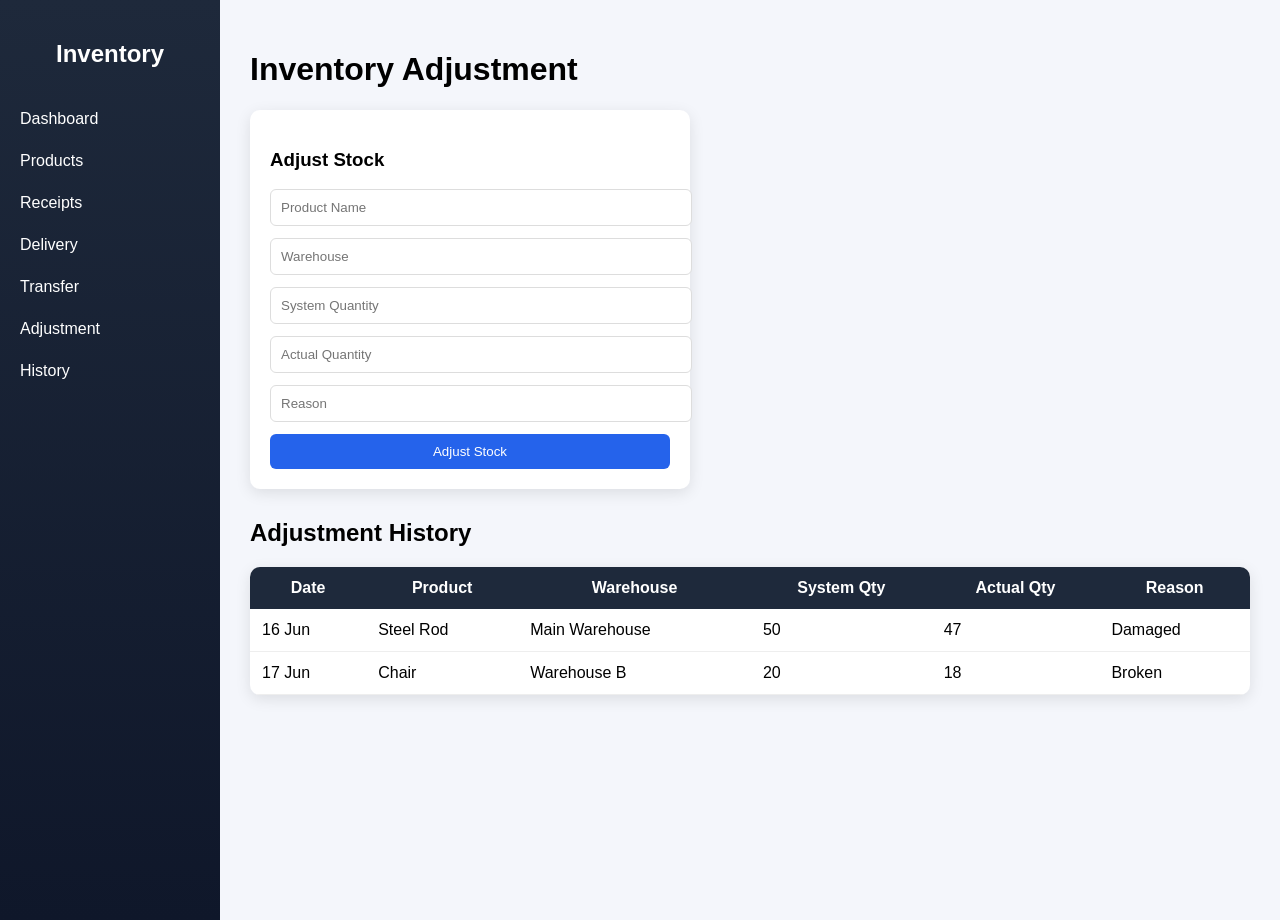
==== adjustment.html @ a60ec2dd "Added inventory management frontend pages including dashboard, products, receipts, delivery, transfe" ====
<!DOCTYPE html>
<html>

<head>
<meta charset="UTF-8">
<title>Inventory Adjustment</title>
<link rel="stylesheet" href="product.css">
</head>

<body>

<div class="sidebar">

<h2>Inventory</h2>

<a href="index.html">Dashboard</a>
<a href="products.html">Products</a>
<a href="receipts.html">Receipts</a>
<a href="delivery.html">Delivery</a>
<a href="transfer.html">Transfer</a>
<a href="adjustment.html">Adjustment</a>
<a href="history.html">History</a>

</div>

<div class="main">

<h1>Inventory Adjustment</h1>

<div class="form-card">

<h3>Adjust Stock</h3>

<input type="text" placeholder="Product Name">

<input type="text" placeholder="Warehouse">

<input type="number" placeholder="System Quantity">

<input type="number" placeholder="Actual Quantity">

<input type="text" placeholder="Reason">

<button>Adjust Stock</button>

</div>

<h2>Adjustment History</h2>

<table>

<tr>
<th>Date</th>
<th>Product</th>
<th>Warehouse</th>
<th>System Qty</th>
<th>Actual Qty</th>
<th>Reason</th>
</tr>

<tr>
<td>16 Jun</td>
<td>Steel Rod</td>
<td>Main Warehouse</td>
<td>50</td>
<td>47</td>
<td>Damaged</td>
</tr>

<tr>
<td>17 Jun</td>
<td>Chair</td>
<td>Warehouse B</td>
<td>20</td>
<td>18</td>
<td>Broken</td>
</tr>

</table>

</div>

</body>
</html>
---- product.css ----
body{
margin:0;
font-family:Arial;
background:#f4f6fb;
display:flex;
}

/* Sidebar */

.sidebar{
width:220px;
background:linear-gradient(180deg,#1e293b,#0f172a);
color:white;
height:100vh;
padding-top:20px;
}

.sidebar h2{
text-align:center;
margin-bottom:30px;
}

.sidebar a{
display:block;
padding:12px 20px;
color:white;
text-decoration:none;
}

.sidebar a:hover{
background:#334155;
}

/* Main Area */

.main{
flex:1;
padding:30px;
}

/* Dashboard Cards */

.cards{
display:flex;
gap:20px;
flex-wrap:wrap;
}

.card{
background:white;
padding:25px;
border-radius:12px;
width:200px;
box-shadow:0 4px 15px rgba(0,0,0,0.1);
text-align:center;
}

.card h3{
margin:0;
color:#555;
}

.card p{
font-size:28px;
margin-top:10px;
color:#2563eb;
}

/* Form */

.form-card{
background:white;
padding:20px;
border-radius:10px;
box-shadow:0 4px 15px rgba(0,0,0,0.1);
max-width:400px;
margin-bottom:30px;
}

.form-card input{
width:100%;
padding:10px;
margin-bottom:12px;
border-radius:6px;
border:1px solid #ddd;
}

.form-card button{
width:100%;
padding:10px;
background:#2563eb;
border:none;
color:white;
border-radius:6px;
cursor:pointer;
}

.form-card button:hover{
background:#1d4ed8;
}

/* Table */

table{
width:100%;
border-collapse:collapse;
background:white;
border-radius:10px;
overflow:hidden;
box-shadow:0 4px 15px rgba(0,0,0,0.1);
}

th{
background:#1e293b;
color:white;
padding:12px;
}

td{
padding:12px;
border-bottom:1px solid #eee;
}

tr:hover{
background:#f1f5f9;
}
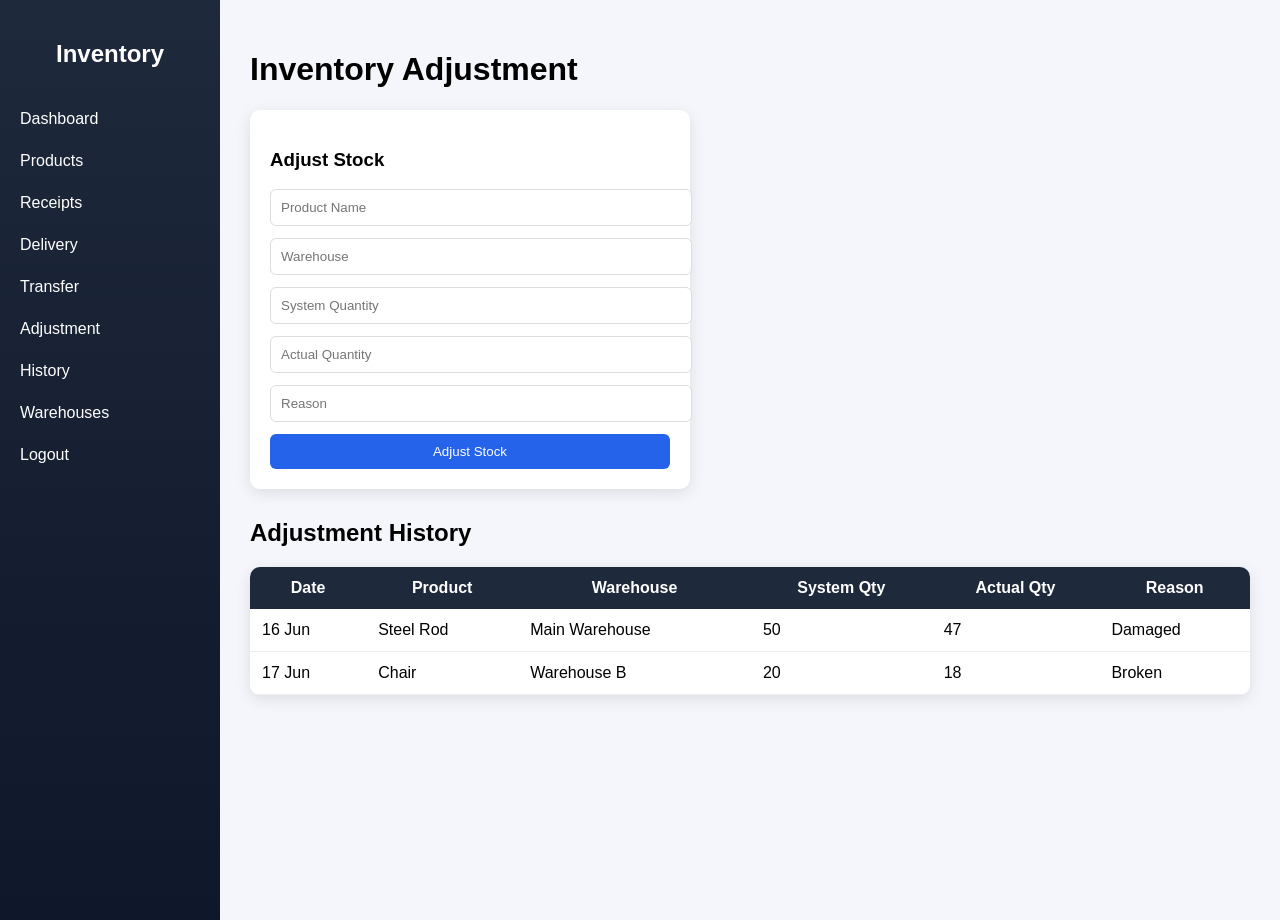
==== commit c8d1a8a0: "frontend verify" ====
--- a/adjustment.html
+++ b/adjustment.html
@@ -20,7 +20,8 @@
 <a href="transfer.html">Transfer</a>
 <a href="adjustment.html">Adjustment</a>
 <a href="history.html">History</a>
-
+<a href="warehouse1.html">Warehouses</a>
+<a href="login.html">Logout</a>
 </div>
 
 <div class="main">
--- a/product.css
+++ b/product.css
@@ -28,9 +28,12 @@
 }
 
 .sidebar a:hover{
-background:#334155;
+background:rgb(110, 108, 105);
+color: lightblue;
 }
-
+#Logout:hover {
+    color: red;
+}
 /* Main Area */
 
 .main{
@@ -122,5 +125,6 @@
 }
 
 tr:hover{
-background:#f1f5f9;
+background:white
+;
 }
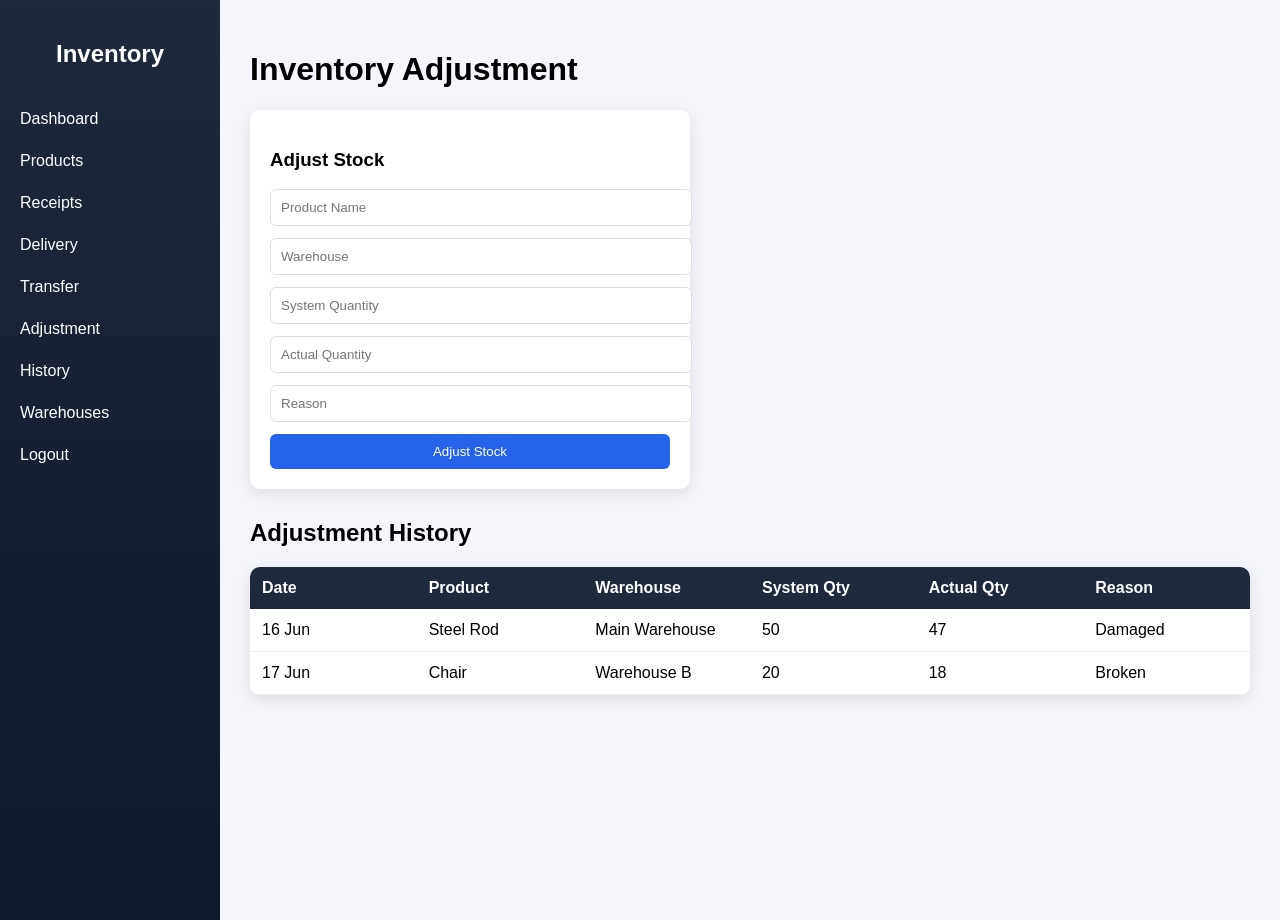
==== commit 372d13e5: "frontend final verificatin" ====
--- a/adjustment.html
+++ b/adjustment.html
@@ -21,7 +21,8 @@
 <a href="adjustment.html">Adjustment</a>
 <a href="history.html">History</a>
 <a href="warehouse1.html">Warehouses</a>
-<a href="login.html">Logout</a>
+<a href="login.html" id="Logout">Logout</a>
+
 </div>
 
 <div class="main">
--- a/product.css
+++ b/product.css
@@ -28,12 +28,16 @@
 }
 
 .sidebar a:hover{
-background:rgb(110, 108, 105);
-color: lightblue;
+background:rgb(110,108,105);
+color:lightblue;
 }
-#Logout:hover {
-    color: red;
+
+/* Logout hover */
+
+#Logout:hover{
+color:red;
 }
+
 /* Main Area */
 
 .main{
@@ -102,7 +106,7 @@
 background:#1d4ed8;
 }
 
-/* Table */
+/* Table Fix */
 
 table{
 width:100%;
@@ -111,20 +115,23 @@
 border-radius:10px;
 overflow:hidden;
 box-shadow:0 4px 15px rgba(0,0,0,0.1);
+table-layout:fixed;
+}
+
+th, td{
+padding:12px;
+text-align:left;
 }
 
 th{
 background:#1e293b;
 color:white;
-padding:12px;
 }
 
 td{
-padding:12px;
 border-bottom:1px solid #eee;
 }
 
 tr:hover{
-background:white
-;
+background:#f1f5f9;
 }
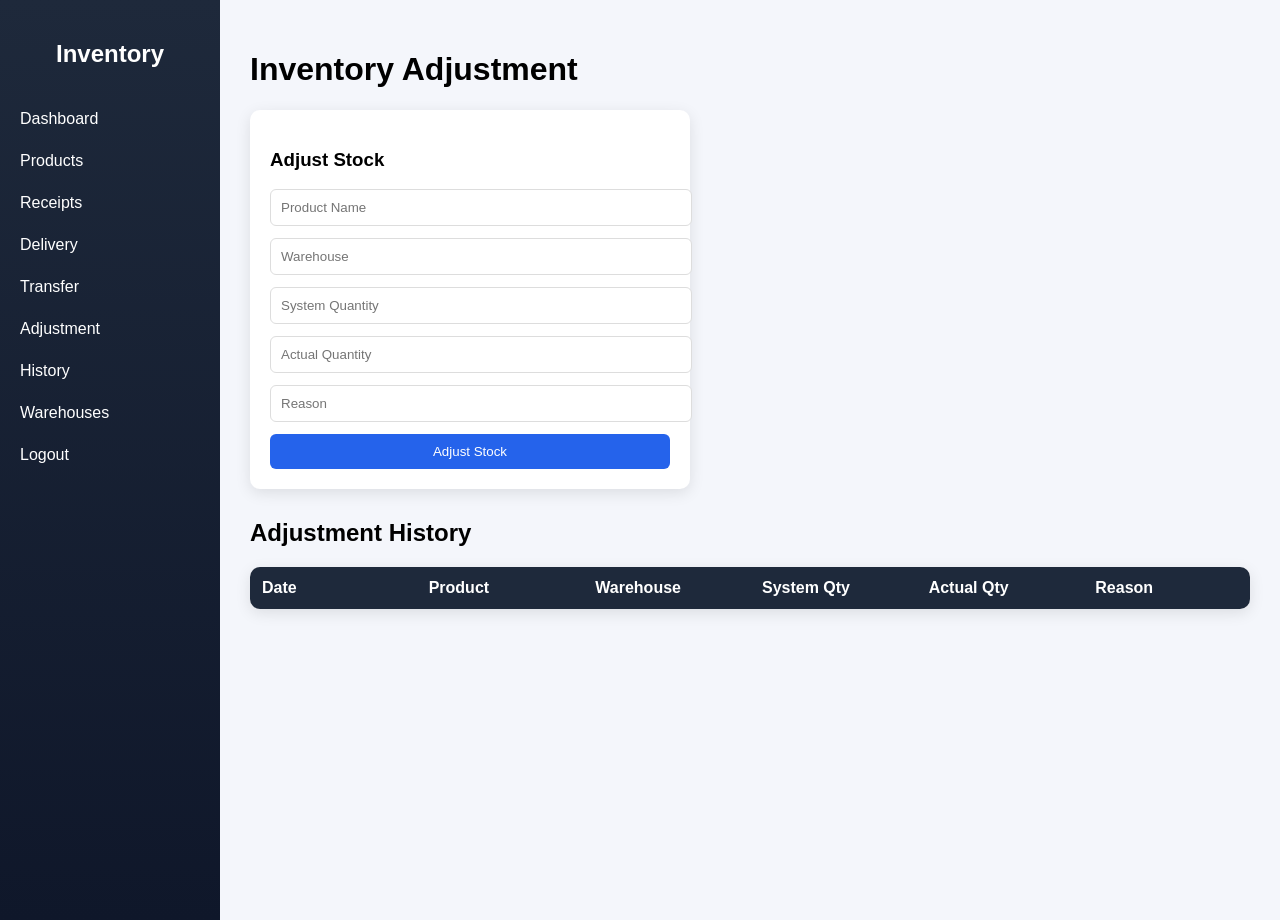
==== commit 819c9def: "backend done" ====
--- a/adjustment.html
+++ b/adjustment.html
@@ -1,86 +1,44 @@
 <!DOCTYPE html>
 <html>
-
 <head>
-<meta charset="UTF-8">
-<title>Inventory Adjustment</title>
-<link rel="stylesheet" href="product.css">
+    <meta charset="UTF-8">
+    <title>Inventory Adjustment</title>
+    <link rel="stylesheet" href="product.css">
 </head>
-
 <body>
-
 <div class="sidebar">
-
-<h2>Inventory</h2>
-
-<a href="index.html">Dashboard</a>
-<a href="products.html">Products</a>
-<a href="receipts.html">Receipts</a>
-<a href="delivery.html">Delivery</a>
-<a href="transfer.html">Transfer</a>
-<a href="adjustment.html">Adjustment</a>
-<a href="history.html">History</a>
-<a href="warehouse1.html">Warehouses</a>
-<a href="login.html" id="Logout">Logout</a>
-
+    <h2>Inventory</h2>
+    <a href="dashboard.html">Dashboard</a>
+    <a href="products.html">Products</a>
+    <a href="receipts.html">Receipts</a>
+    <a href="delivery.html">Delivery</a>
+    <a href="transfer.html">Transfer</a>
+    <a href="adjustment.html">Adjustment</a>
+    <a href="history.html">History</a>
+    <a href="warehouse1.html">Warehouses</a>
+    <a href="login.html" id="Logout">Logout</a>
 </div>
 
 <div class="main">
+    <h1>Inventory Adjustment</h1>
+    <div class="form-card">
+        <h3>Adjust Stock</h3>
+        <input type="text" id="aProduct" placeholder="Product Name">
+        <input type="text" id="aWh" placeholder="Warehouse">
+        <input type="number" id="aSysQty" placeholder="System Quantity">
+        <input type="number" id="aActQty" placeholder="Actual Quantity">
+        <input type="text" id="aReason" placeholder="Reason">
+        <button onclick="addAdjustment()">Adjust Stock</button>
+    </div>
 
-<h1>Inventory Adjustment</h1>
-
-<div class="form-card">
-
-<h3>Adjust Stock</h3>
-
-<input type="text" placeholder="Product Name">
-
-<input type="text" placeholder="Warehouse">
-
-<input type="number" placeholder="System Quantity">
-
-<input type="number" placeholder="Actual Quantity">
-
-<input type="text" placeholder="Reason">
-
-<button>Adjust Stock</button>
-
+    <h2>Adjustment History</h2>
+    <table>
+        <thead>
+            <tr><th>Date</th><th>Product</th><th>Warehouse</th><th>System Qty</th><th>Actual Qty</th><th>Reason</th></tr>
+        </thead>
+        <tbody></tbody>
+    </table>
 </div>
-
-<h2>Adjustment History</h2>
-
-<table>
-
-<tr>
-<th>Date</th>
-<th>Product</th>
-<th>Warehouse</th>
-<th>System Qty</th>
-<th>Actual Qty</th>
-<th>Reason</th>
-</tr>
-
-<tr>
-<td>16 Jun</td>
-<td>Steel Rod</td>
-<td>Main Warehouse</td>
-<td>50</td>
-<td>47</td>
-<td>Damaged</td>
-</tr>
-
-<tr>
-<td>17 Jun</td>
-<td>Chair</td>
-<td>Warehouse B</td>
-<td>20</td>
-<td>18</td>
-<td>Broken</td>
-</tr>
-
-</table>
-
-</div>
-
+<script src="script.js"></script>
 </body>
 </html>
